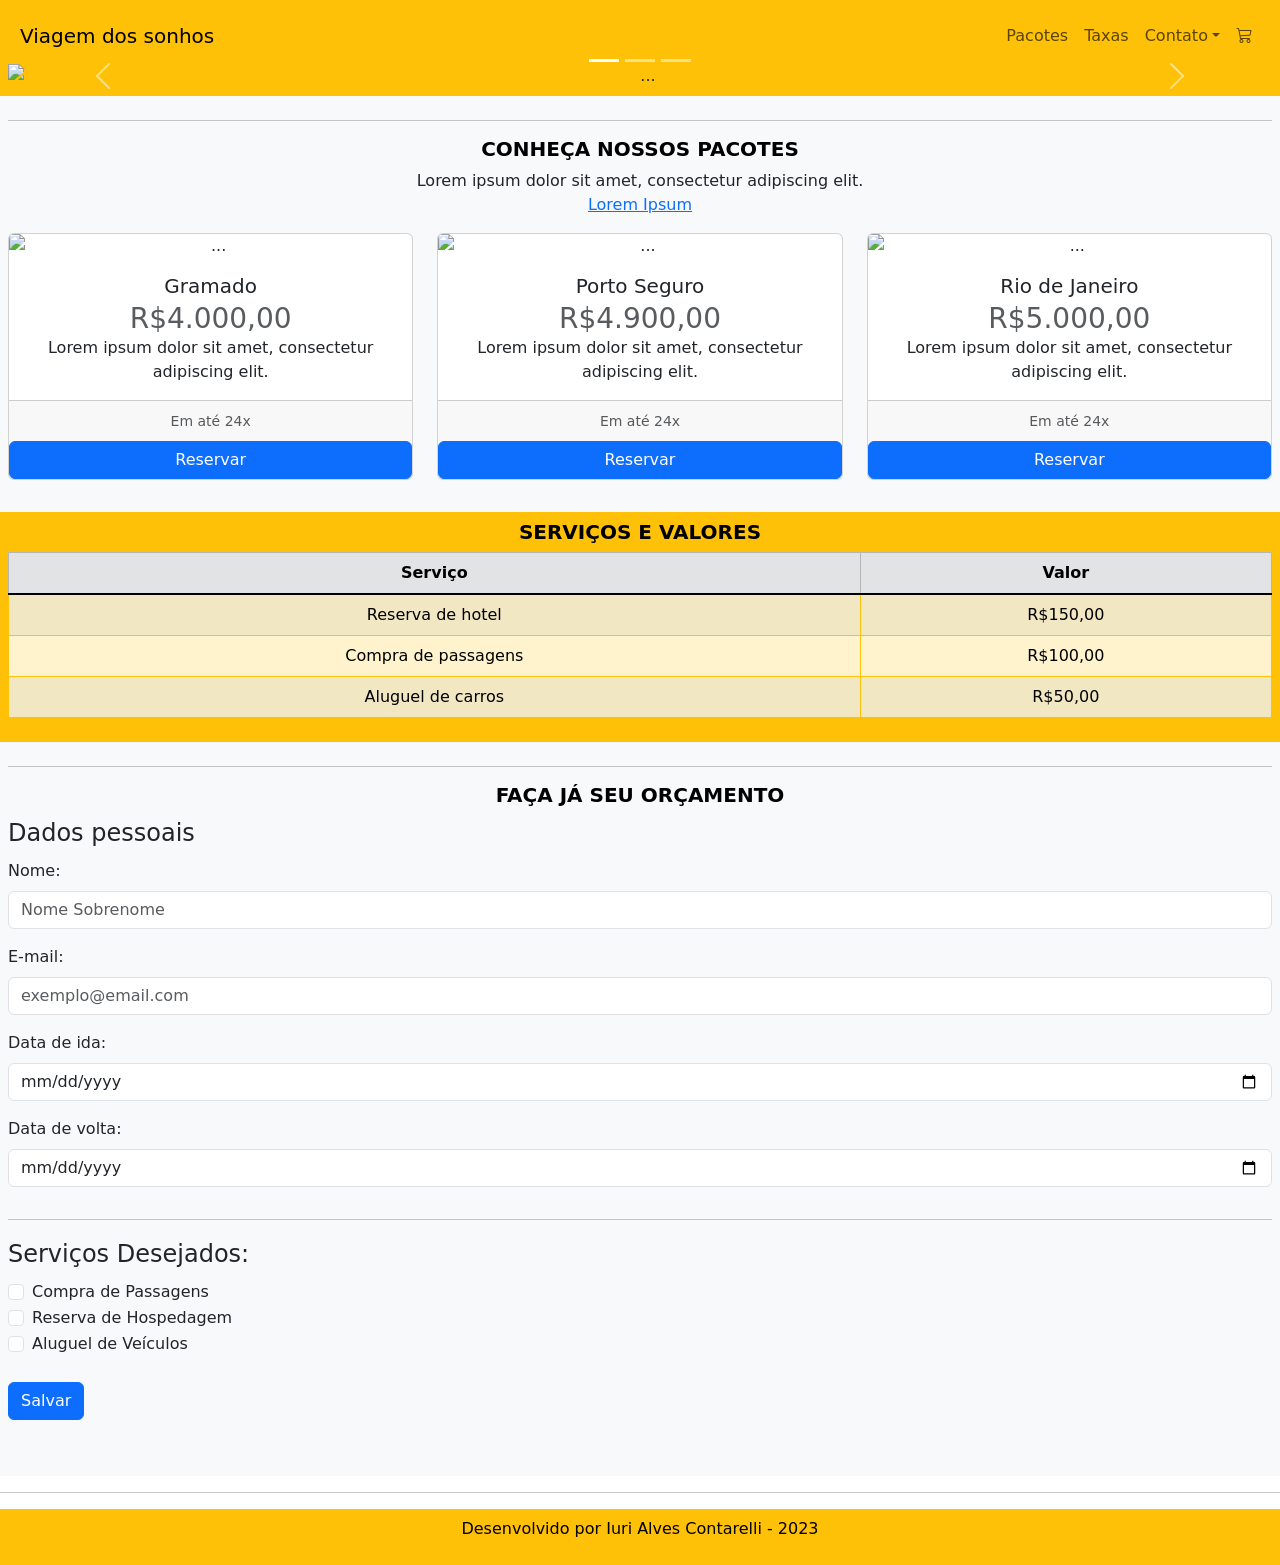
==== aula.html @ bbc7c006 "Commit inicial" ====
<!DOCTYPE html>
<html lang="en">

<head>
    <link href="https://cdn.jsdelivr.net/npm/bootstrap@5.3.1/dist/css/bootstrap.min.css" rel="stylesheet" integrity="sha384-4bw+/aepP/YC94hEpVNVgiZdgIC5+VKNBQNGCHeKRQN+PtmoHDEXuppvnDJzQIu9" crossorigin="anonymous">
    <link rel="stylesheet" href="https://cdn.jsdelivr.net/npm/bootstrap-icons@1.10.5/font/bootstrap-icons.css">

    <link rel="stylesheet" href="style.css">

    <meta charset="UTF-8" />
    <meta name="viewport" content="width=device-width, initial-scale=1.0" />
    <title>Reserva de Viagens</title>
</head>

<body>
    <header class="container-fluid p-2 bg-warning text-center">
        <nav class="navbar navbar-expand-lg bg-warning">
            <div class="container-fluid">
                <a class="navbar-brand" href="#">Viagem dos sonhos</a>
    
                <button class="navbar-toggler" type="button" data-bs-toggle="collapse" data-bs-target="#navbarNavDropdown" aria-controls="navbarNavDropdown" aria-expanded="false" aria-label="Toggle navigation">
                    <span class="navbar-toggler-icon"></span>
                </button>
    
                <div class="collapse navbar-collapse justify-content-end bg-warning" id="navbarNavDropdown">
                    <ul class="navbar-nav">
                        <li class="nav-item">
                            <a class="nav-link" aria-current="page" href="#">Pacotes</a>
                        </li>
                        <li class="nav-item">
                            <a class="nav-link" href="#">Taxas</a>
                        </li>
                        <li class="nav-item dropdown">
                            <a class="nav-link dropdown-toggle" href="#" role="button" data-bs-toggle="dropdown" aria-expanded="false">Contato</a>
                            <ul class="dropdown-menu">
                                <li><a class="dropdown-item" href="#">1</a></li>
                                <li><a class="dropdown-item" href="#">2</a></li>
                                <li><a class="dropdown-item" href="#">3</a></li>
                            </ul>
                        </li>
                        <li class="nav-item">
                            <a class="nav-link" href="#"><i class="bi bi-cart3"></i></a>
                        </li>
                    </ul>
                </div>
            </div>
        </nav>
          
        <div id="carouselExampleCaptions" class="carousel slide">
            <div class="carousel-indicators">
                <button type="button" data-bs-target="#carouselExampleCaptions" data-bs-slide-to="0" class="active" aria-current="true" aria-label="Slide 1"></button>
                <button type="button" data-bs-target="#carouselExampleCaptions" data-bs-slide-to="1" aria-label="Slide 2"></button>
                <button type="button" data-bs-target="#carouselExampleCaptions" data-bs-slide-to="2" aria-label="Slide 3"></button>
            </div>
            <div class="carousel-inner">
                <div class="carousel-item active">
                    <img src="https://dynamic-media-cdn.tripadvisor.com/media/photo-o/0a/d2/8f/da/lindo.jpg?w=1200&h=-1&s=1" class="d-block w-100" alt="...">
                    <div class="carousel-caption d-none d-md-block">
                        <h5>Parque Pedra da Cebola</h5>
                    </div>
                </div>
                <div class="carousel-item">
                    <img src="https://dynamic-media-cdn.tripadvisor.com/media/photo-o/2a/0c/17/71/caption.jpg?w=1200&h=-1&s=1" class="d-block w-100" alt="...">
                    <div class="carousel-caption d-none d-md-block">
                        <h5>Mosteiro Zen</h5>
                    </div>
                </div>
                <div class="carousel-item">
                    <img src="https://dynamic-media-cdn.tripadvisor.com/media/photo-o/0a/a8/19/c1/linda-fachada.jpg?w=1200&h=-1&s=1" class="d-block w-100" alt="...">
                    <div class="carousel-caption d-none d-md-block">
                        <h5>Palácio Anchieta</h5>
                    </div>
                </div>
            </div>
            <button class="carousel-control-prev" type="button" data-bs-target="#carouselExampleCaptions" data-bs-slide="prev">
                <span class="carousel-control-prev-icon" aria-hidden="true"></span>
                <span class="visually-hidden">Previous</span>
            </button>
            <button class="carousel-control-next" type="button" data-bs-target="#carouselExampleCaptions" data-bs-slide="next">
                <span class="carousel-control-next-icon" aria-hidden="true"></span>
                <span class="visually-hidden">Next</span>
            </button>
        </div>
    </header>

    <section class="container-fluid bg-light text-center p-2">
        <hr>
        <h2>Conheça Nossos Pacotes</h2>
        <p>
            Lorem ipsum dolor sit amet, consectetur adipiscing elit. <br>

            <a href="https://www.lipsum.com/feed/html">Lorem Ipsum</a>
        </p>

        <div>
            <div class="row row-cols-1 row-cols-md-3 g-4">
                <div class="col">
                    <div class="card h-100">
                        <img src="https://www.melhoresdestinos.com.br/wp-content/uploads/2019/02/passagens-aereas-gramado-capa2019-04.jpg" class="card-img-top" alt="...">
                        <div class="card-body">
                            <h5 class="card-title">Gramado</h5>
                            <h3 class="card-subtitle text-muted">R$4.000,00</h3>
                            <p class="card-text">Lorem ipsum dolor sit amet, consectetur adipiscing elit.</p>
                        </div>
                        <div class="card-footer">
                            <small class="text-body-secondary">Em até 24x</small>
                        </div>
                        <a href="#" class="btn btn-primary" data-bs-toggle="modal" data-bs-target="#exampleModal">Reservar</a>
                    </div>
                </div>
                <div class="col">
                    <div class="card h-100">
                        <img src="https://almundo-com-res.cloudinary.com/image/upload/f_auto,fl_progressive,q_auto:eco/v1/CVC/lps/Destinos/PortoSeguro/516x323_PortoSeguro1.png" class="card-img-top" alt="...">
                        <div class="card-body">
                            <h5 class="card-title">Porto Seguro</h5>
                            <h3 class="card-subtitle text-muted">R$4.900,00</h3>
                            <p class="card-text">Lorem ipsum dolor sit amet, consectetur adipiscing elit.</p>
                        </div>
                        <div class="card-footer">
                            <small class="text-body-secondary">Em até 24x</small>
                        </div>
                        <a href="#" class="btn btn-primary" data-bs-toggle="modal" data-bs-target="#exampleModal">Reservar</a>
                    </div>
                </div>
                <div class="col">
                    <div class="card h-100">
                        <img src="https://www.cvc.com.br/dicas-de-viagem/wp-content/uploads/2019/10/rio-de-janeiro-cristo-redentor-shutterstock_435627745.jpg" class="card-img-top" alt="...">
                        <div class="card-body">
                            <h5 class="card-title">Rio de Janeiro</h5>
                            <h3 class="card-subtitle text-muted">R$5.000,00</h3>
                            <p class="card-text">Lorem ipsum dolor sit amet, consectetur adipiscing elit.</p>
                        </div>
                        <div class="card-footer">
                            <small class="text-body-secondary">Em até 24x</small>
                        </div>
                        <a href="#" class="btn btn-primary" data-bs-toggle="modal" data-bs-target="#exampleModal">Reservar</a>
                    </div>
                </div>
            </div>
        </div> <br>

    </section>

    <section class="container-fluid bg-warning text-xl-center p-2">
        <h2>Serviços e Valores</h2>
        
        <table class="table table-warning table-striped table-hover table-bordered border-warning">
            <thead class="table-secondary">
                <tr>
                    <th>Serviço</th>
                    <th>Valor</th>
                </tr>
            </thead>

            <tbody class="table-group-divider">
                <tr>
                    <td>Reserva de hotel</td>
                    <td>R$150,00</td>
                </tr>
                <tr>
                    <td>Compra de passagens</td>
                    <td>R$100,00</td>
                </tr>
                <tr>
                    <td>Aluguel de carros</td>
                    <td>R$50,00</td>
                </tr>
            </tbody>
        </table>
    </section>

    <section class="container-fluid bg-light p-2">
        <hr>
        <h2 class="text-center">FAÇA JÁ SEU ORÇAMENTO</h2>
        
        <form method="get" action="">

            <fieldset>
                <legend>Dados pessoais</legend>

                <div class="mb-3">
                    <label class="form-label" for="nome">Nome: </label>
                    <input type="text" class="form-control" name="nome" id="nome" placeholder="Nome Sobrenome">
                </div>

                <div class="mb-3">
                    <label class="form-label" for="email">E-mail: </label>
                    <input type="email" class="form-control" name="email" id="email" placeholder="exemplo@email.com">
                </div>
                    
                <div class="mb-3">
                    <label class="form-label" for="dataIda">Data de ida: </label>
                    <input type="date" class="form-control" name="dataIda" id="dataIda">
                </div>

                <div class="mb-3">
                    <label class="form-label" for="dataVolta">Data de volta: </label>
                    <input type="date" class="form-control" name="dataVolta" id="dataVolta">
                </div>

            </fieldset>
                <hr>
            <fieldset>
                <legend>Serviços Desejados:</legend>

                <div class="form-check">
                    <input type="checkbox" class="form-check-input" name="passagens" value="passagens" id="compraPassagens">
                    <label class="form-check-label" for="compraPassagens">
                        Compra de Passagens
                    </label>
                </div>

                <div class="form-check">
                    <input type="checkbox" class="form-check-input" name="hospedagem" value="hospedagem" id="reservaHospedagem">
                    <label class="form-check-label" for="reservaHospedagem">
                        Reserva de Hospedagem
                    </label>
                </div>

                <div class="form-check">
                    <input type="checkbox" class="form-check-input" name="aluguelVeiculos" value="Aluguel de veiculos" id="aluguelVeiculos">
                    <label class="form-check-label" for="aluguelVeiculos">
                        Aluguel de Veículos
                    </label>
                </div>
            </fieldset>
            <br>
            <button class="btn btn-primary">Salvar</button>
            <br><br><br>
        </form>

    </section>

    <hr>
    <footer class="container-fluid bg-warning p-2 text-center">
        <p>Desenvolvido por Iuri Alves Contarelli - 2023</p>
    </footer>

    <script src="https://cdn.jsdelivr.net/npm/bootstrap@5.3.1/dist/js/bootstrap.bundle.min.js" integrity="sha384-HwwvtgBNo3bZJJLYd8oVXjrBZt8cqVSpeBNS5n7C8IVInixGAoxmnlMuBnhbgrkm" crossorigin="anonymous"></script>

</body>

<!-- Modal -->
<div class="modal fade" id="exampleModal" tabindex="-1" aria-labelledby="exampleModalLabel" aria-hidden="true">
    <div class="modal-dialog">
        <div class="modal-content">
            <div class="modal-header">
                <h1 class="modal-title fs-5" id="exampleModalLabel">Suas compras</h1>
                <button type="button" class="btn-close" data-bs-dismiss="modal" aria-label="Close"></button>
            </div>
            <div class="modal-body">
                Produto adicionado ao carrinho!
            </div>
            <div class="modal-footer">
                <button type="button" class="btn btn-primary" data-bs-dismiss="modal">Continuar comprando</button>
                <a href="checkout.html" type="button" class="btn btn-success">Finalizar a compra</a>
            </div>
        </div>
    </div>
</div>

</html>
---- style.css ----
footer{
    color: black;
}

h1{
    font-size: 40px;
    color: black;
}

h2{
    font-size: 20px;
    text-transform: uppercase;
    color: black;
    font-weight: 600;
}

.carousel-caption h5{
    font-size: 50px;
    color: #ffc107;
    text-shadow: 2px 2px 2px black;
}
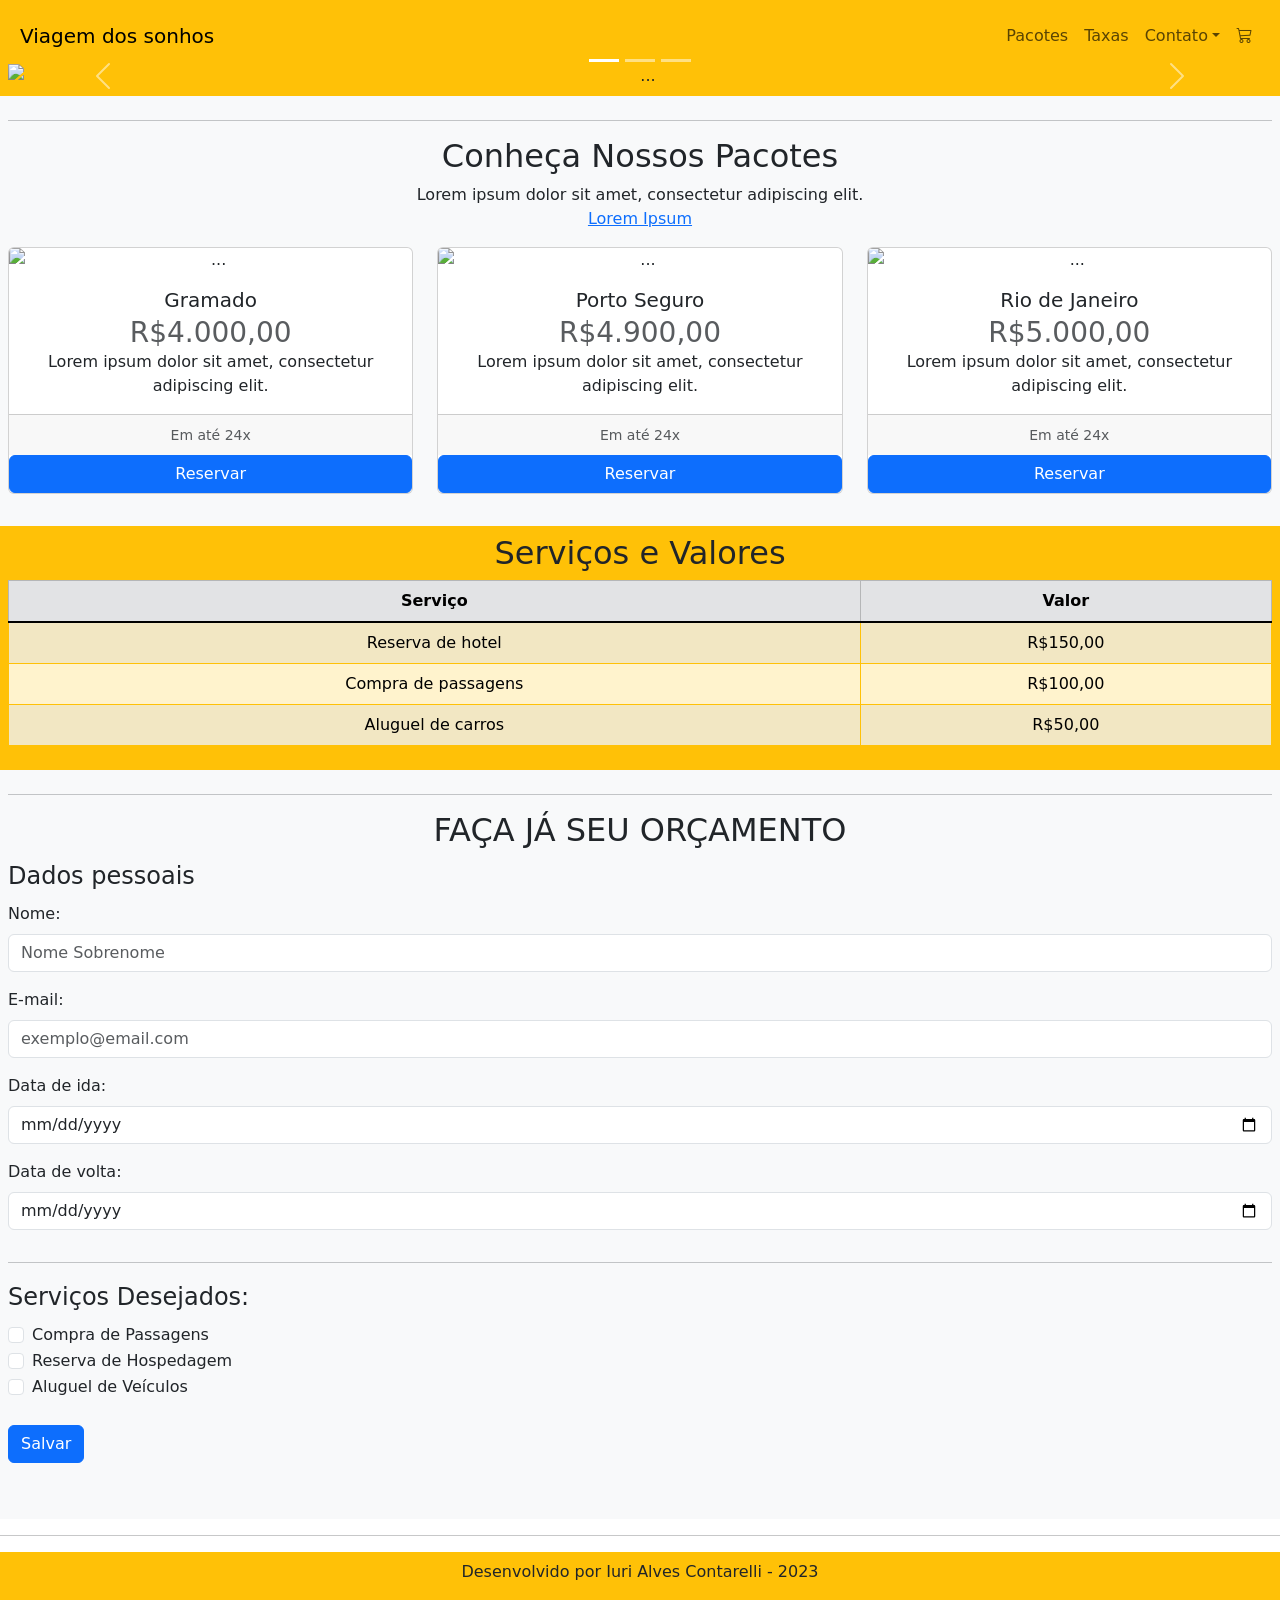
==== commit 76d4ccfe: "Adicionado comentario para remover o CSS" ====
--- a/aula.html
+++ b/aula.html
@@ -4,8 +4,8 @@
 <head>
     <link href="https://cdn.jsdelivr.net/npm/bootstrap@5.3.1/dist/css/bootstrap.min.css" rel="stylesheet" integrity="sha384-4bw+/aepP/YC94hEpVNVgiZdgIC5+VKNBQNGCHeKRQN+PtmoHDEXuppvnDJzQIu9" crossorigin="anonymous">
     <link rel="stylesheet" href="https://cdn.jsdelivr.net/npm/bootstrap-icons@1.10.5/font/bootstrap-icons.css">
-
-    <link rel="stylesheet" href="style.css">
+    
+<!--  <link rel="stylesheet" href="style.css">   -->
 
     <meta charset="UTF-8" />
     <meta name="viewport" content="width=device-width, initial-scale=1.0" />
